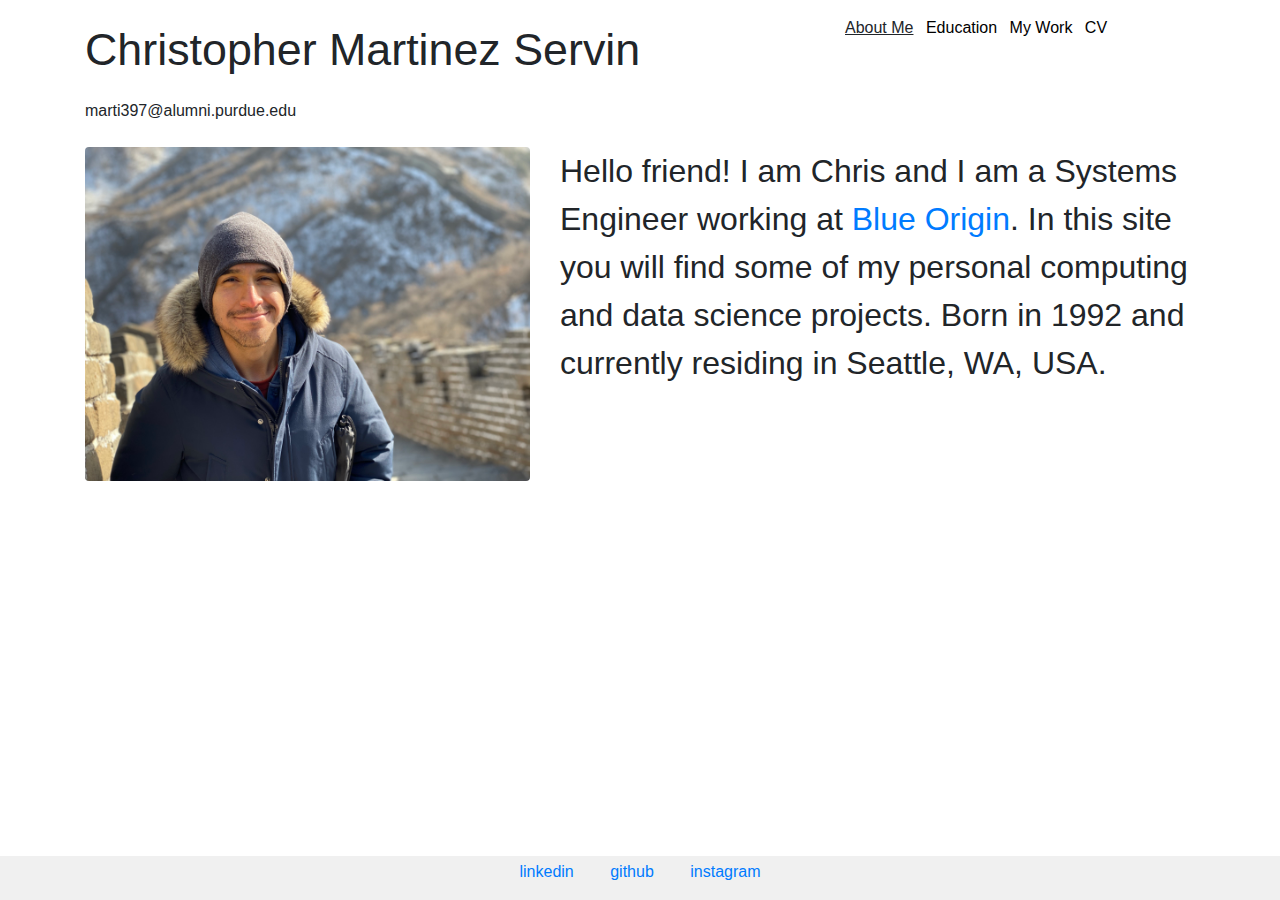
==== index.html @ d075a1d2 "Update index.html" ====
<!doctype html>
<html lang="en">
    <head>
        <!-- Required meta tags -->
        <meta charset="utf-8">
        <meta name="viewport" content="width=device-width, initial-scale=1, shrink-to-fit=no">
        <!-- Bootstrap CSS -->
        <link rel="stylesheet" href="https://maxcdn.bootstrapcdn.com/bootstrap/4.3.1/css/bootstrap.min.css">
        <link rel="stylesheet" href="style.css">
        <link rel="icon" type="image/png" sizes="16x16" href="images/cms.png">
        <title>Chris Martinez</title>
    </head>
    <body>
        <div class="container mt-3 mb-5 myfont">
            <div class="fixed-bottom text-center pb-3 pt-1 mybackground">
                <a href="https://www.linkedin.com/in/chrismartinezservin/" target="_blank" class="mr-3 ml-3">linkedin</a>
                <a href="https://github.com/marti397" target="_blank" class="mr-3 ml-3">github</a>
                <a href="https://www.instagram.com/chrismartinezs/" target="_blank" class="mr-3 ml-3">instagram</a>
            </div>
            <div class="row">
                <div class="col-lg-8 col-12">
                    <ul class="list-inline">
                        <li class="list-inline-item" style="font-size:3.5vw;">Christopher Martinez Servin</li>
                    </ul>
                </div>
                <div class="col-lg-4 col-12">
                    <ul class="list-inline">
                        <li class="list-inline-item" style="text-decoration: underline;">About Me</li>
                        <li class="list-inline-item"><a class="mylink" href="edu.html">Education</a></li>
                        <li class="list-inline-item"><a class="mylink" href="work.html">My Work</a></li>
                        <li class="list-inline-item"><a class="mylink" href="public_docs/ChristopherMartinez_CV.pdf" target="_blank">CV</a></li>
                    </ul>
                </div>
            </div>
            <div class="row">
                <div class="col-12">marti397@alumni.purdue.edu</div>
            </div>
            <div class="row">
                <div class="col-lg-5 col-sm-6 col-12 mt-4">
                    <img src="images/me.jpg" class="figure-img img-fluid rounded" alt="image">
                </div>
                <div class="col-lg-7 col-sm-6 col-12 mt-4">
                    <div style="font-size:2.5vw;">Hello friend! I am Chris and I am a Systems Engineer working at <a href="https://www.blueorigin.com/new-glenn/" target="_blank">Blue Origin</a>. In this site you will find some of my personal computing and data science projects.
                        Born in 1992 and currently residing in Seattle, WA, USA.</div>
                </div>
            </div>           
        </div>
        <!-- Optional JavaScript -->
        <!-- jQuery first, then Popper.js, then Bootstrap JS -->
        <script src="https://ajax.googleapis.com/ajax/libs/jquery/3.4.1/jquery.min.js"></script>
        <script src="https://cdnjs.cloudflare.com/ajax/libs/popper.js/1.14.7/umd/popper.min.js"></script>
        <script src="https://maxcdn.bootstrapcdn.com/bootstrap/4.3.1/js/bootstrap.min.js"></script>
    </body>
</html>
---- style.css ----
a.mylink:link, a.mylink:visited {
    color:black;
  }
a.mylink:hover, a.mylink:active {
    text-decoration: underline;
}
.mybackground{
    background-color:#F0F0F0;
}
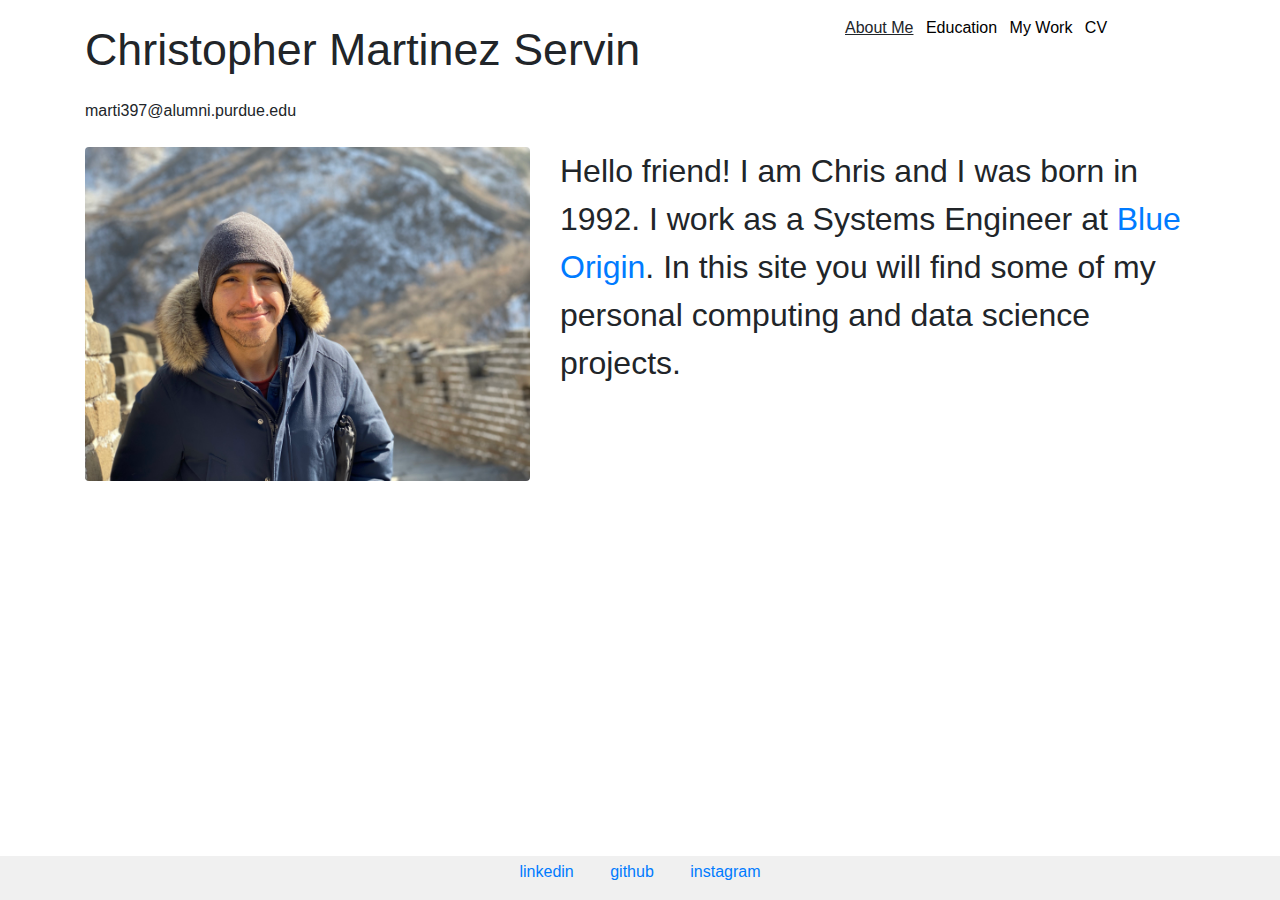
==== commit c394b8f7: "Update index.html" ====
--- a/index.html
+++ b/index.html
@@ -40,8 +40,8 @@
                     <img src="images/me.jpg" class="figure-img img-fluid rounded" alt="image">
                 </div>
                 <div class="col-lg-7 col-sm-6 col-12 mt-4">
-                    <div style="font-size:2.5vw;">Hello friend! I am Chris and I am a Systems Engineer working at <a href="https://www.blueorigin.com/new-glenn/" target="_blank">Blue Origin</a>. In this site you will find some of my personal computing and data science projects.
-                        Born in 1992 and currently residing in Seattle, WA, USA.</div>
+                    <div style="font-size:2.5vw;">Hello friend! I am Chris and I was born in 1992. I work as a Systems Engineer at <a href="https://www.blueorigin.com/new-glenn/" target="_blank">Blue Origin</a>. In this site you will find some of my personal computing and data science projects.
+                    </div>
                 </div>
             </div>           
         </div>
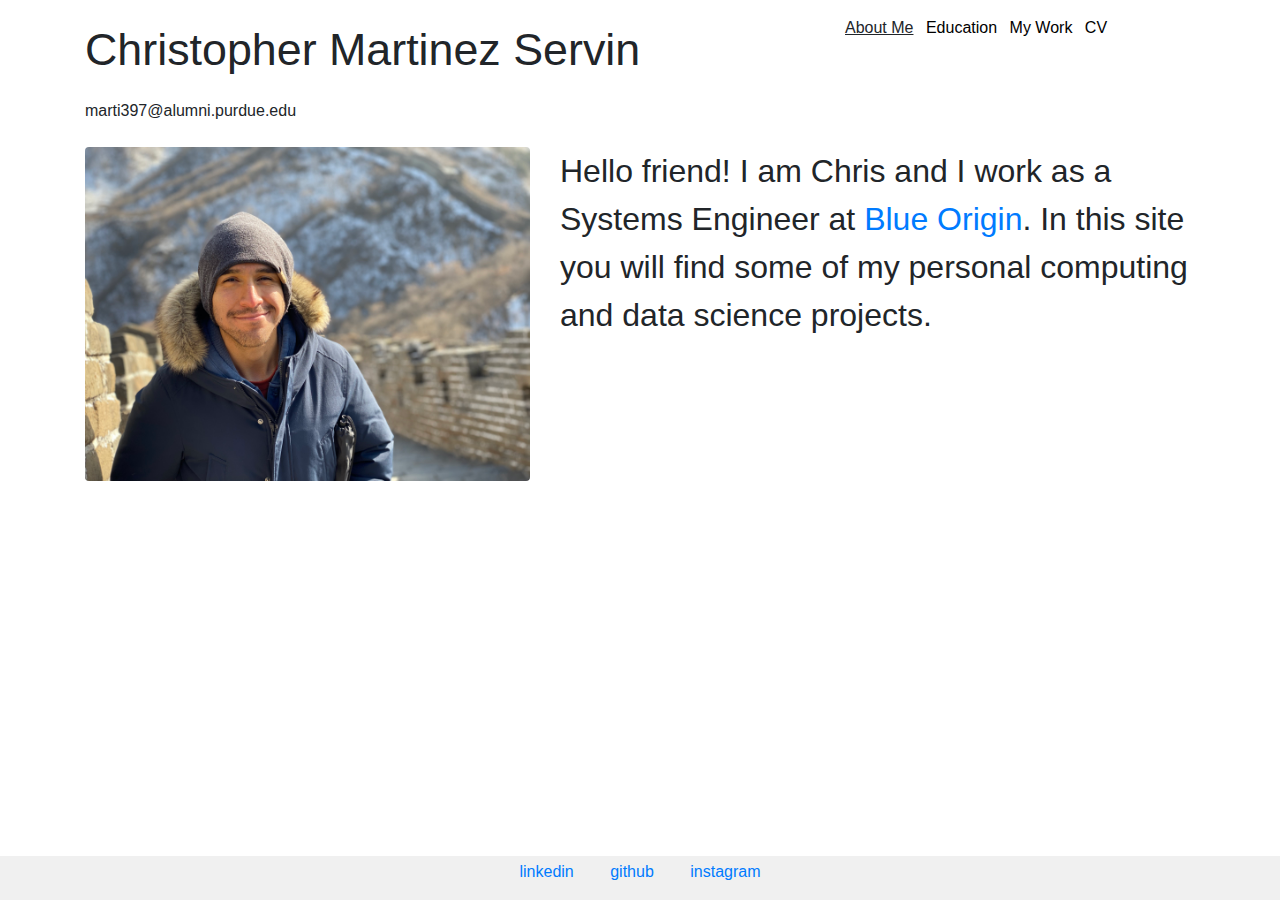
==== commit ae5a14d9: "Update index.html" ====
--- a/index.html
+++ b/index.html
@@ -40,7 +40,7 @@
                     <img src="images/me.jpg" class="figure-img img-fluid rounded" alt="image">
                 </div>
                 <div class="col-lg-7 col-sm-6 col-12 mt-4">
-                    <div style="font-size:2.5vw;">Hello friend! I am Chris and I was born in 1992. I work as a Systems Engineer at <a href="https://www.blueorigin.com/new-glenn/" target="_blank">Blue Origin</a>. In this site you will find some of my personal computing and data science projects.
+                    <div style="font-size:2.5vw;">Hello friend! I am Chris and I work as a Systems Engineer at <a href="https://www.blueorigin.com/new-glenn/" target="_blank">Blue Origin</a>. In this site you will find some of my personal computing and data science projects.
                     </div>
                 </div>
             </div>           
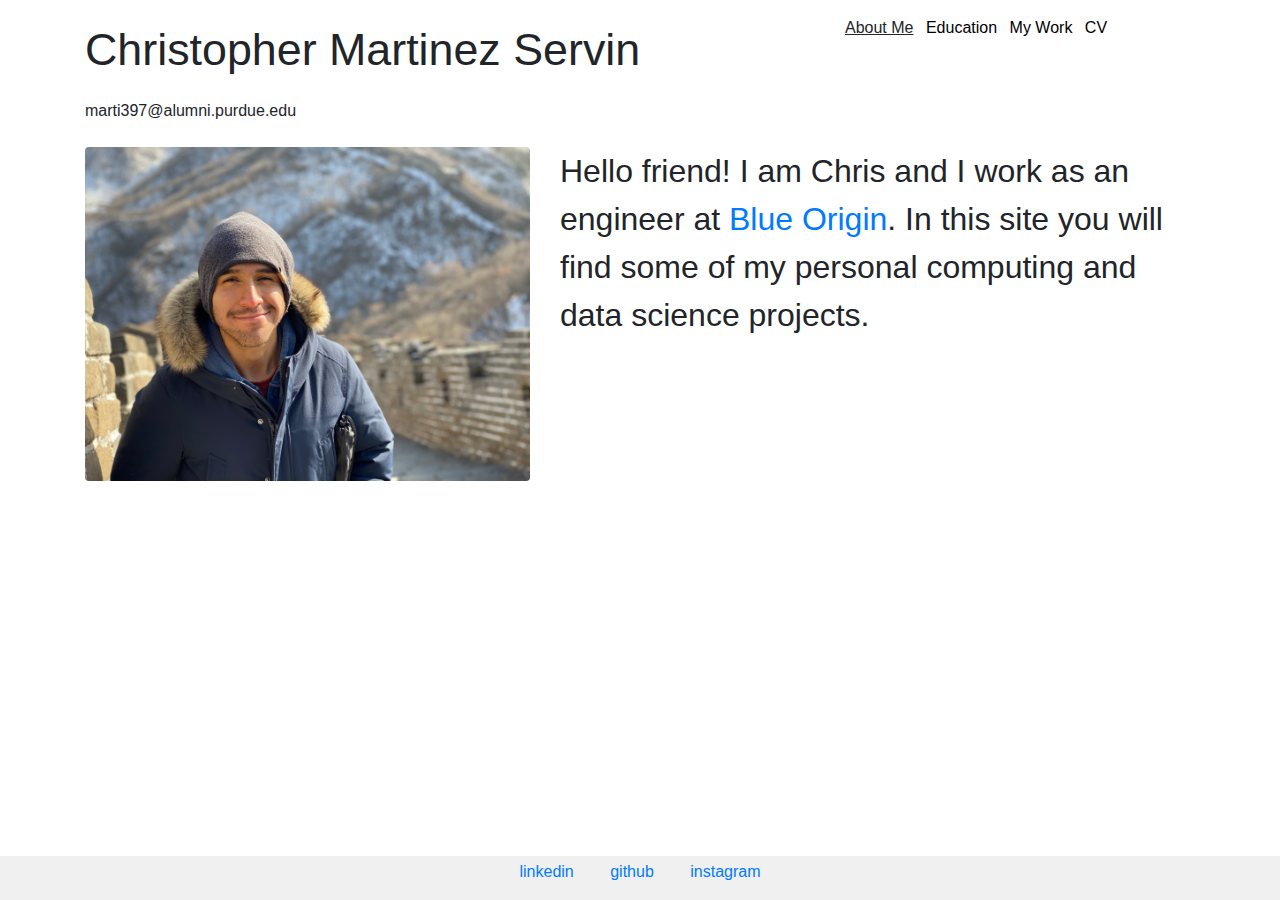
==== commit a4bf86c7: "Update index.html" ====
--- a/index.html
+++ b/index.html
@@ -40,7 +40,7 @@
                     <img src="images/me.jpg" class="figure-img img-fluid rounded" alt="image">
                 </div>
                 <div class="col-lg-7 col-sm-6 col-12 mt-4">
-                    <div style="font-size:2.5vw;">Hello friend! I am Chris and I work as a Systems Engineer at <a href="https://www.blueorigin.com/new-glenn/" target="_blank">Blue Origin</a>. In this site you will find some of my personal computing and data science projects.
+                    <div style="font-size:2.5vw;">Hello friend! I am Chris and I work as an engineer at <a href="https://www.blueorigin.com/new-glenn/" target="_blank">Blue Origin</a>. In this site you will find some of my personal computing and data science projects.
                     </div>
                 </div>
             </div>           
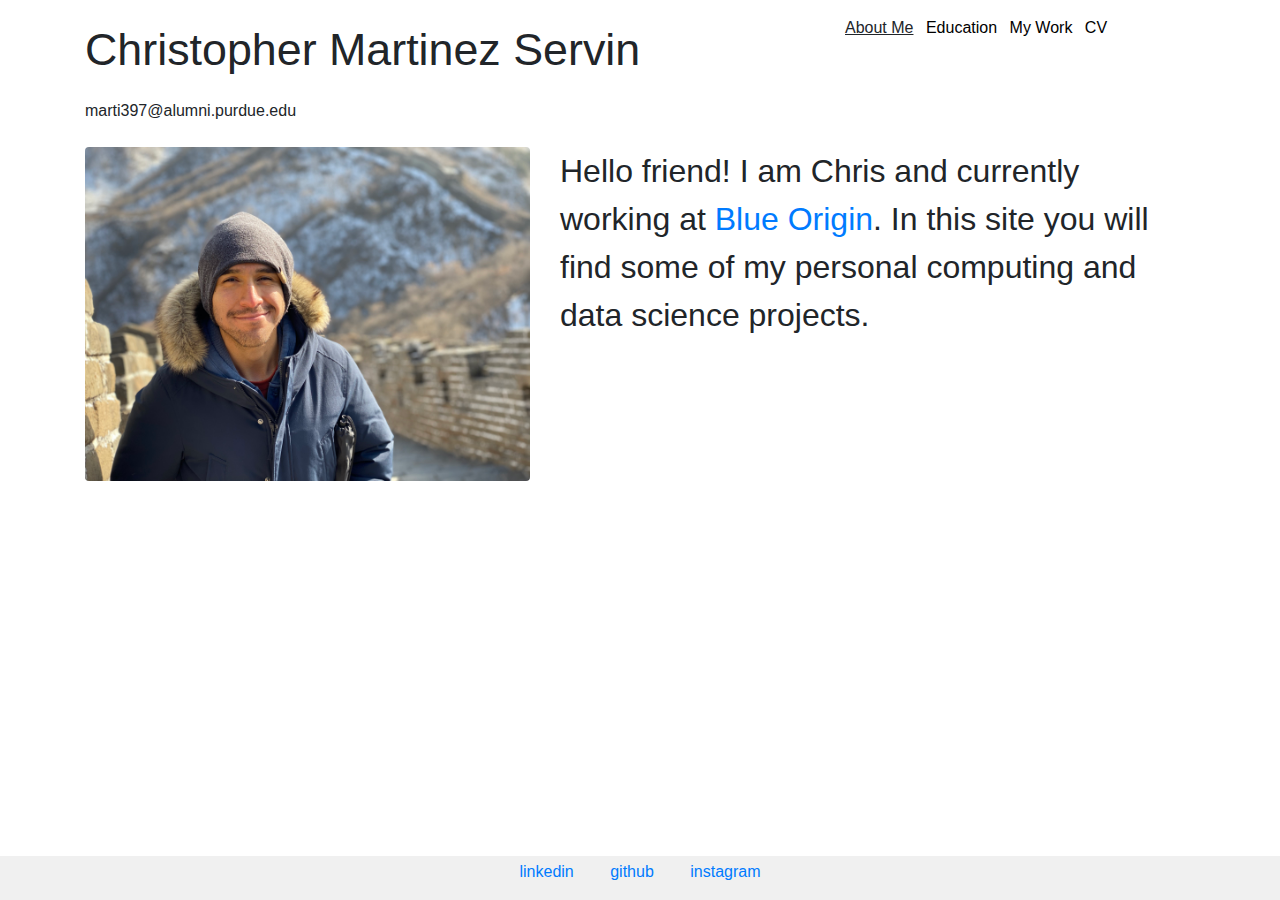
==== commit acb55b58: "Update index.html" ====
--- a/index.html
+++ b/index.html
@@ -40,7 +40,7 @@
                     <img src="images/me.jpg" class="figure-img img-fluid rounded" alt="image">
                 </div>
                 <div class="col-lg-7 col-sm-6 col-12 mt-4">
-                    <div style="font-size:2.5vw;">Hello friend! I am Chris and I work as an engineer at <a href="https://www.blueorigin.com/new-glenn/" target="_blank">Blue Origin</a>. In this site you will find some of my personal computing and data science projects.
+                    <div style="font-size:2.5vw;">Hello friend! I am Chris and currently working at <a href="https://www.blueorigin.com/new-glenn/" target="_blank">Blue Origin</a>. In this site you will find some of my personal computing and data science projects.
                     </div>
                 </div>
             </div>           
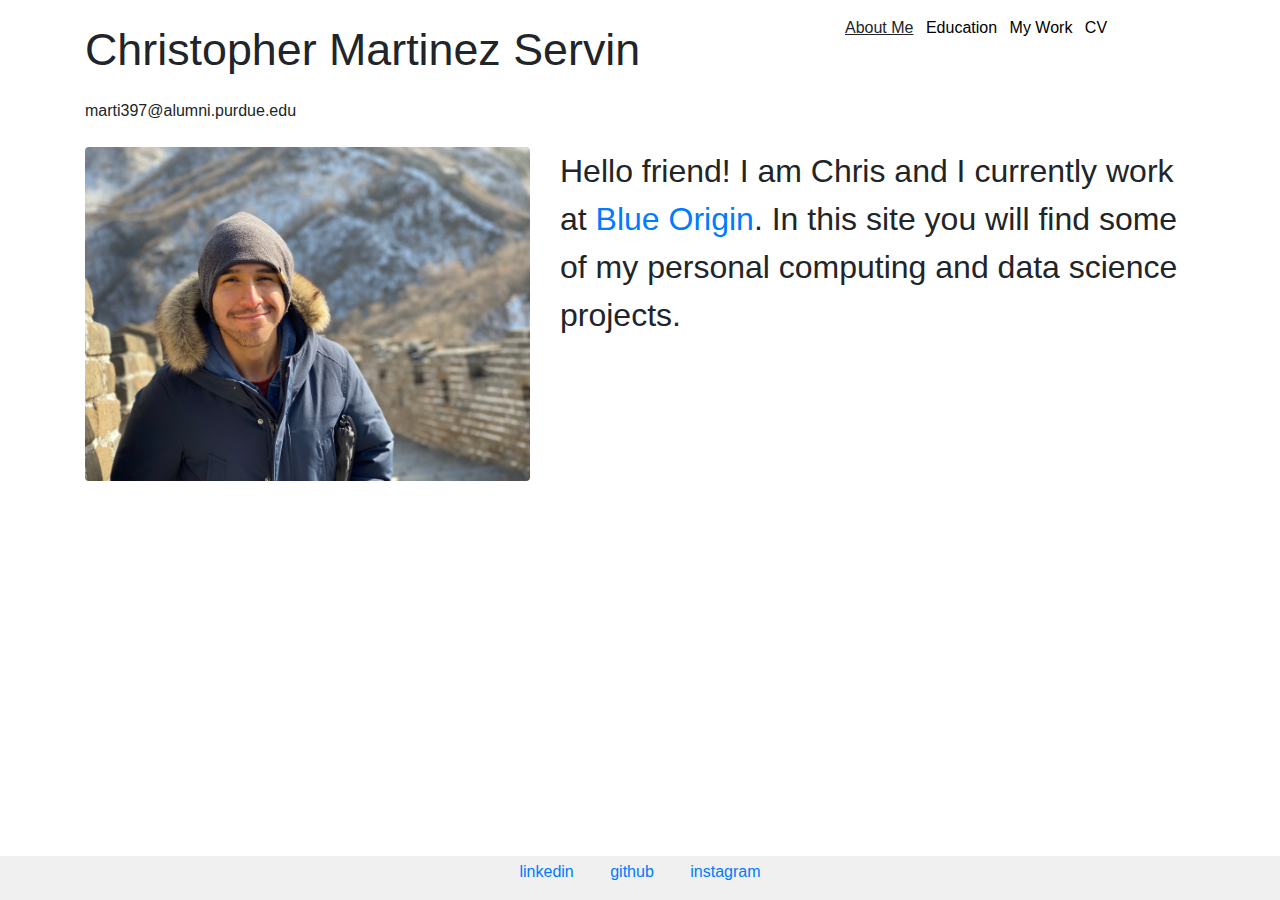
==== commit 4dbd446c: "Update index.html" ====
--- a/index.html
+++ b/index.html
@@ -40,7 +40,7 @@
                     <img src="images/me.jpg" class="figure-img img-fluid rounded" alt="image">
                 </div>
                 <div class="col-lg-7 col-sm-6 col-12 mt-4">
-                    <div style="font-size:2.5vw;">Hello friend! I am Chris and currently working at <a href="https://www.blueorigin.com/new-glenn/" target="_blank">Blue Origin</a>. In this site you will find some of my personal computing and data science projects.
+                    <div style="font-size:2.5vw;">Hello friend! I am Chris and I currently work at <a href="https://www.blueorigin.com/new-glenn/" target="_blank">Blue Origin</a>. In this site you will find some of my personal computing and data science projects.
                     </div>
                 </div>
             </div>           
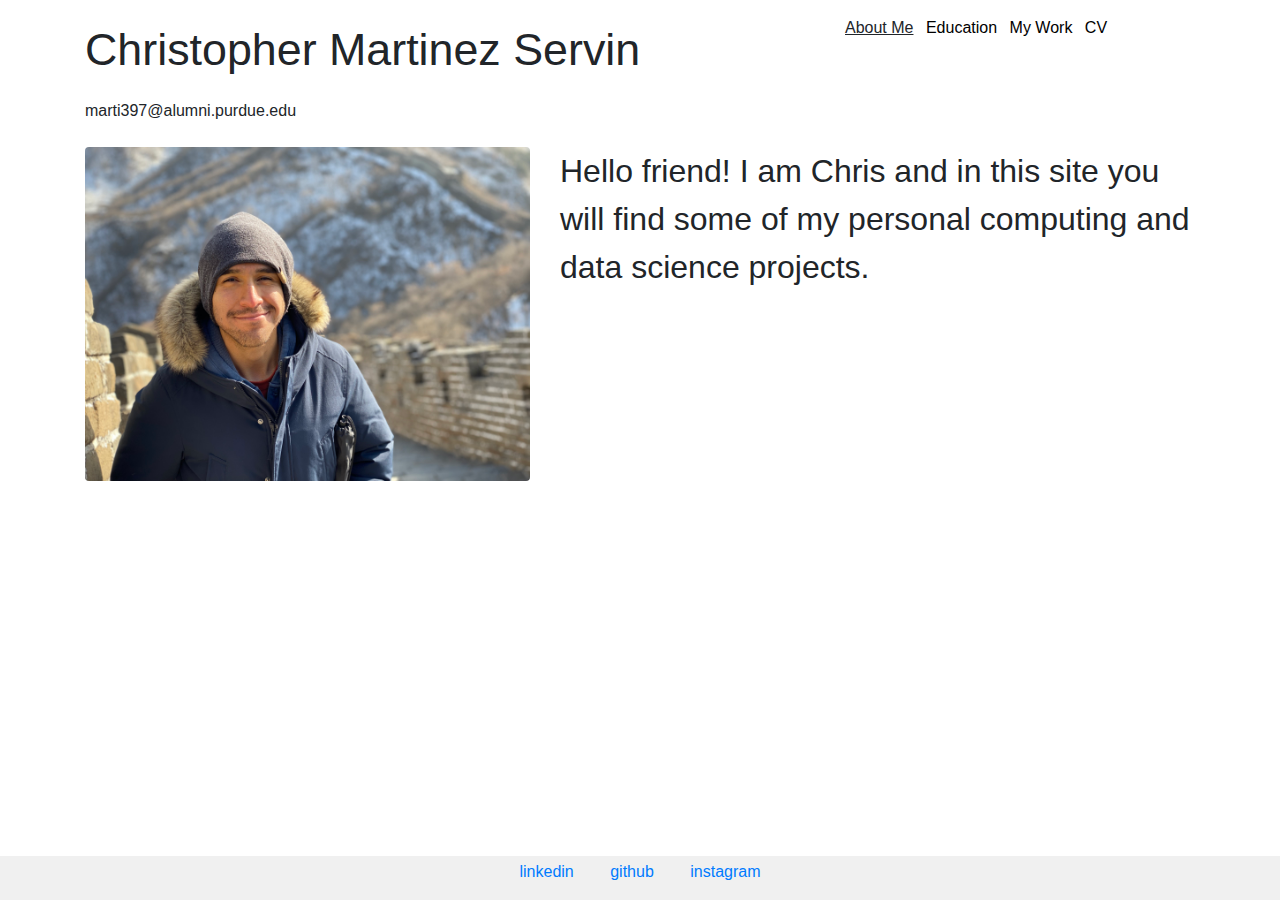
==== commit edef39ab: "Update index.html" ====
--- a/index.html
+++ b/index.html
@@ -40,7 +40,7 @@
                     <img src="images/me.jpg" class="figure-img img-fluid rounded" alt="image">
                 </div>
                 <div class="col-lg-7 col-sm-6 col-12 mt-4">
-                    <div style="font-size:2.5vw;">Hello friend! I am Chris and I currently work at <a href="https://www.blueorigin.com/new-glenn/" target="_blank">Blue Origin</a>. In this site you will find some of my personal computing and data science projects.
+                    <div style="font-size:2.5vw;">Hello friend! I am Chris and in this site you will find some of my personal computing and data science projects.
                     </div>
                 </div>
             </div>           
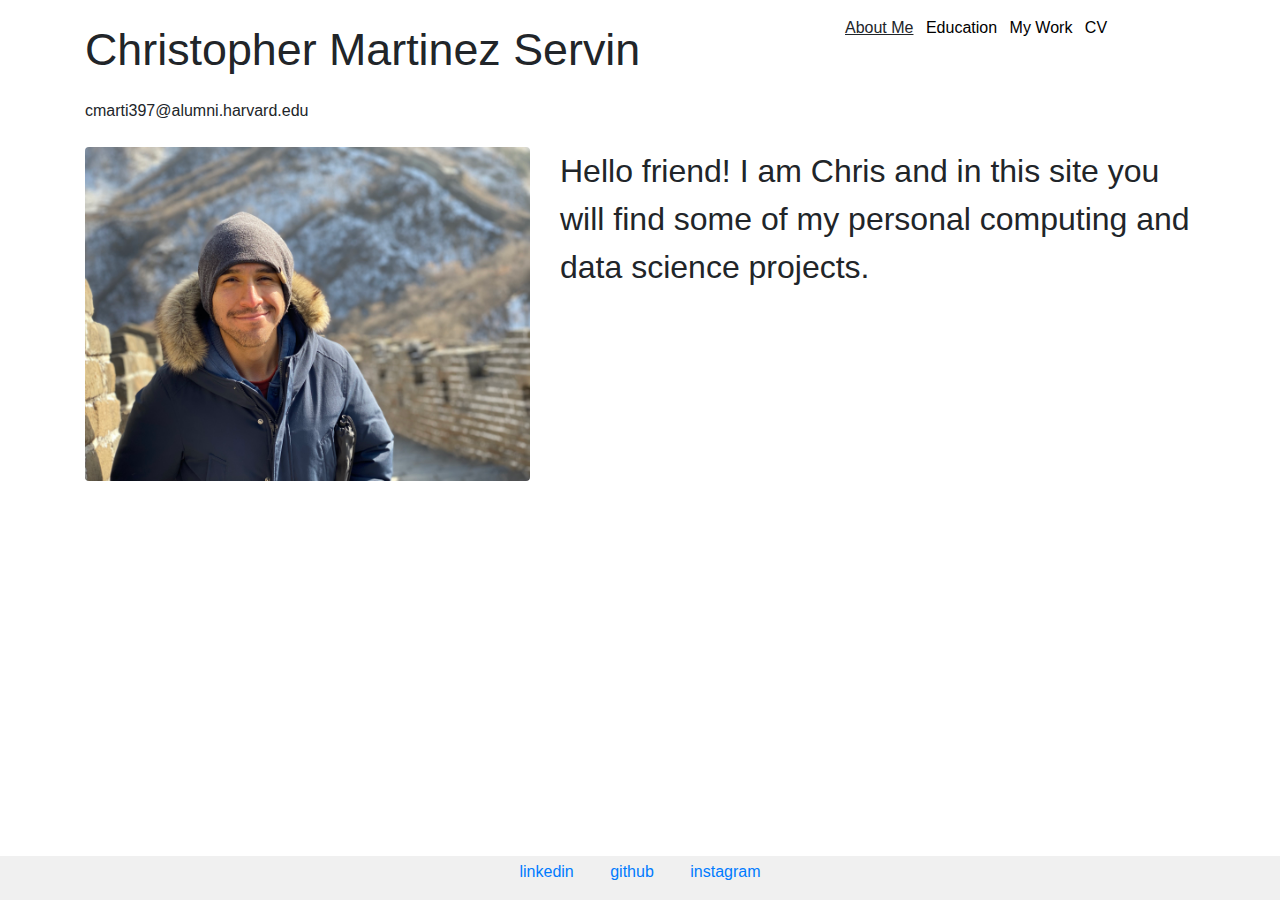
==== commit 041b2edd: "Update index.html" ====
--- a/index.html
+++ b/index.html
@@ -33,7 +33,7 @@
                 </div>
             </div>
             <div class="row">
-                <div class="col-12">marti397@alumni.purdue.edu</div>
+                <div class="col-12">cmarti397@alumni.harvard.edu</div>
             </div>
             <div class="row">
                 <div class="col-lg-5 col-sm-6 col-12 mt-4">
